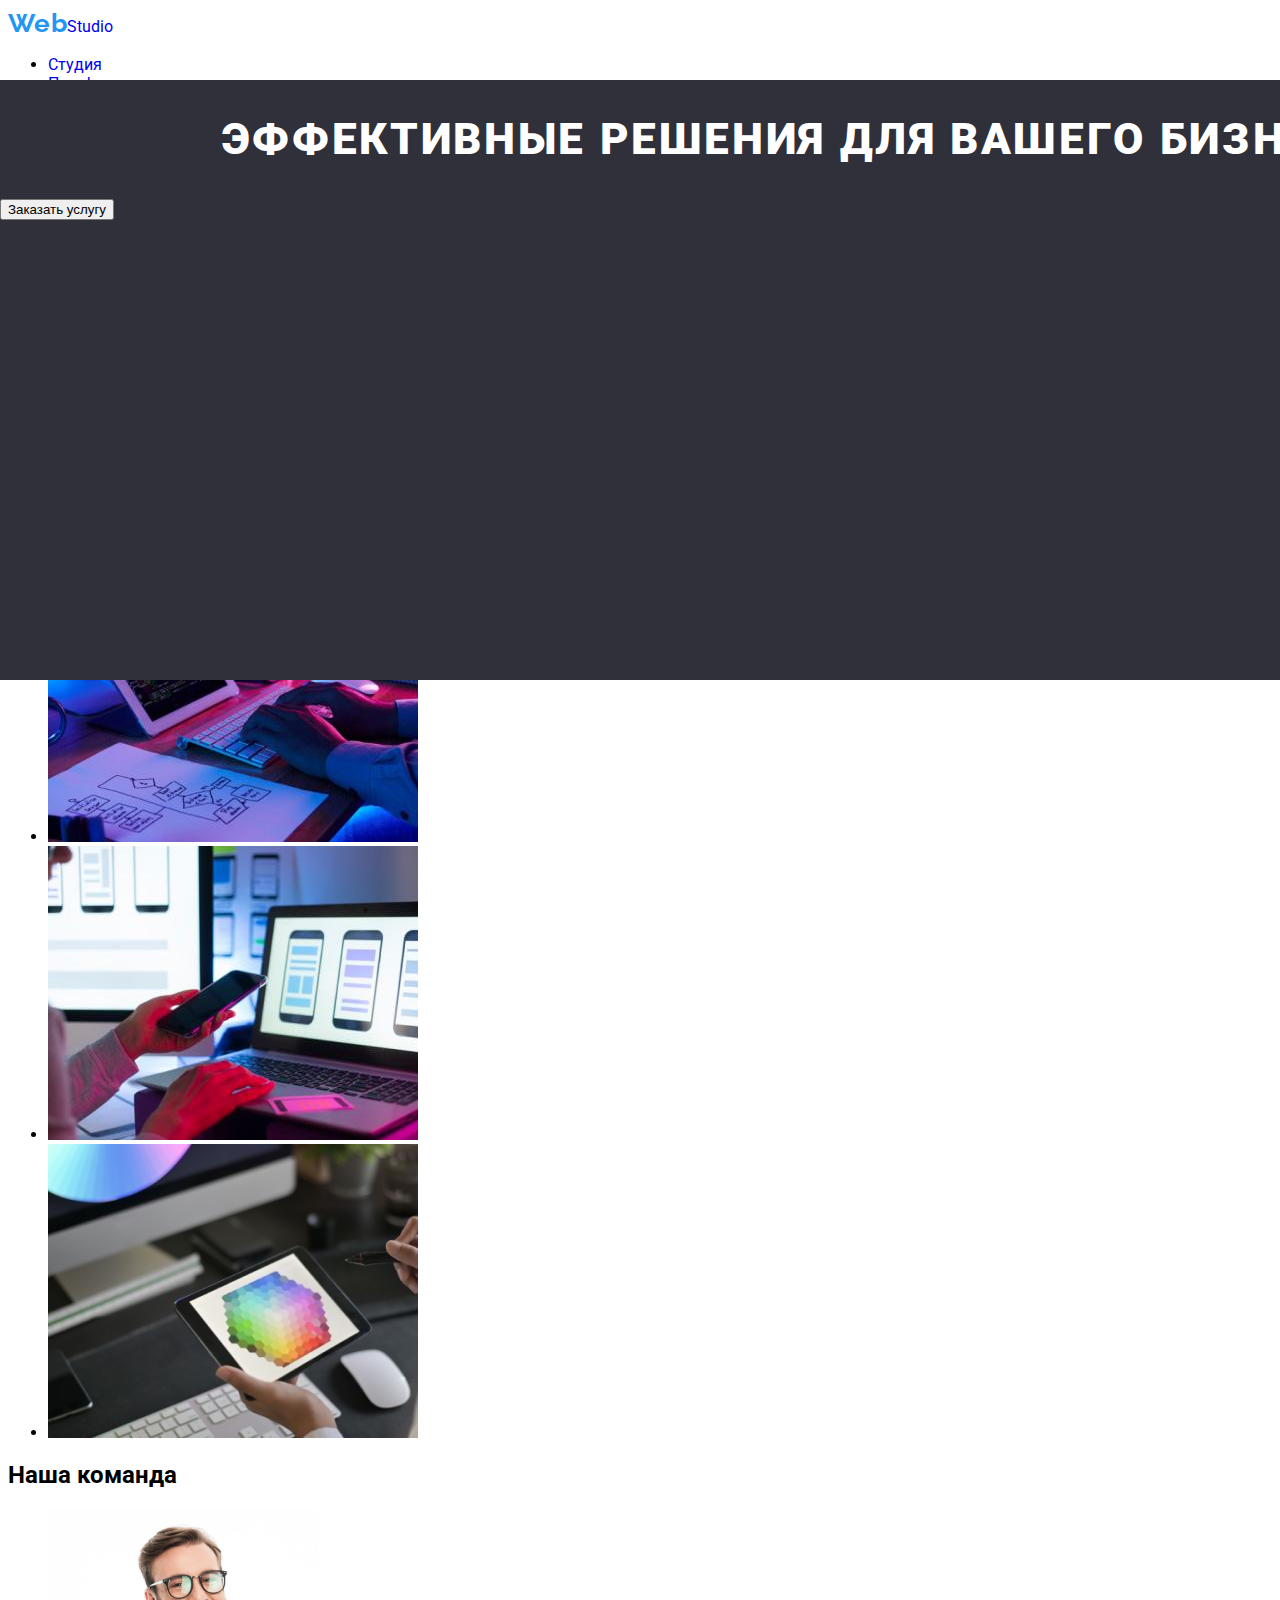
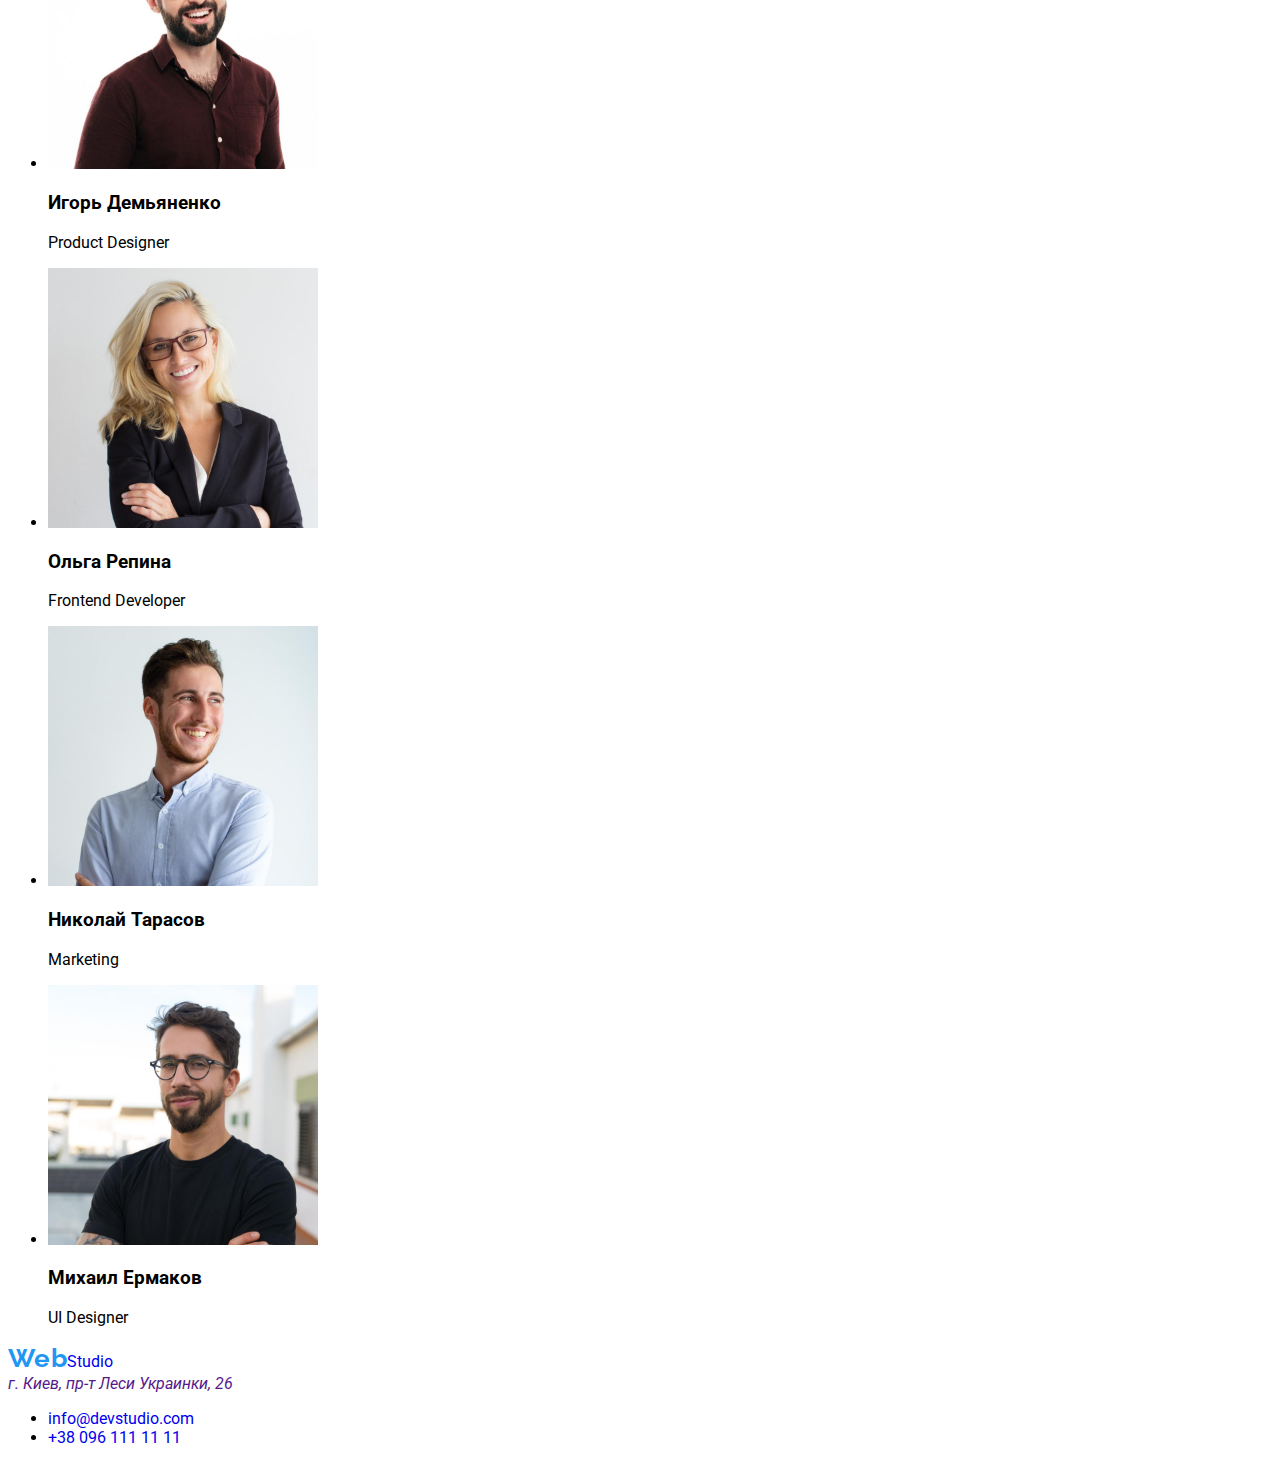
==== index.html @ 55cd9bb0 "Подключила шрифты" ====
<!DOCTYPE html>
<html lang="ru">

<head>
    <meta charset="UTF-8">
    <meta http-equiv="X-UA-Compatible" content="IE=edge">
    <meta name="viewport" content="width=device-width, initial-scale=1.0">
    <link rel="preconnect" href="https://fonts.googleapis.com">
    <link rel="preconnect" href="https://fonts.gstatic.com" crossorigin>
    <link href="https://fonts.googleapis.com/css2?family=Roboto:wght@500;700;900&display=swap" rel="stylesheet">
    <link href="https://fonts.googleapis.com/css2?family=Raleway:wght@700&display=swap" rel="stylesheet">
    <link rel="stylesheet" href="/css/styles.css">
    <title>WebStudio</title>
</head>

<body>
    <header>
        <a href="index.html"><span class="web">Web</span>Studio</a>
        <nav>
            <ul>
                <li>
                    <a href="index.html">Студия</a>
                </li>
                <li>
                    <a href="portfolio.html">Портфолио</a>
                </li>
                <li>
                    <a href="">Контакты</a>
                </li>
            </ul>
        </nav>
        <ul>
            <li>
                <a href="mailto:info@devstudio.com">info@devstudio.com</a>
            </li>
            <li>
                <a href="tel:+380961111111">+38 096 111 11 11</a>
            </li>
        </ul>
    </header>
    <main>
        <section class="section">
            <h1 class="title">Эффективные решения для вашего бизнеса</h1>
            <button type="button">Заказать услугу</button>
        </section>
        <section>
            <h2 hidden>Почему стоит выбрать нас</h2>
            <ul>
                <li>
                    <h3>Внимание к деталям</h3>
                    <p>Идейные соображения, а также начало повседневной работы по формированию позиции.</p>
                </li>

                <li>
                    <h3>Пунктуальность</h3>
                    <p>Задача организации, в особенности же рамки и место обучения кадров влечет за собой.</p>
                </li>

                <li>
                    <h3>Планирование</h3>
                    <p>Равным образом консультация с широким активом в значительной степени обуславливает.</p>
                </li>

                <li>
                    <h3>Современные технологии</h3>
                    <p>Значимость этих проблем настолько очевидна, что реализация плановых заданий.</p>
                </li>
            </ul>
        </section>
        <section>
            <h2>Чем мы занимаемся</h2>
            <ul>
                <li>
                    <img src="images/box-1.jpg" alt="Человек печатает на клавиатуре" width="370" height="294">
                </li>
                <li>
                    <img src="images/box-2.jpg" alt="Человек держит телефон в руке" width="370" height="294">
                </li>
                <li>
                    <img src="images/box-3.jpg" alt="Человек держит планшет в руке" width="370" height="294">
                </li>
            </ul>
        </section>
        <section>
            <h2>Наша команда</h2>
            <ul>
                <li>
                    <img src="images/img-1.jpg" alt="Фото Игоря Демьяненко" width="270" height="260">
                    <h3>Игорь Демьяненко</h3>
                    <p lang="en">Product Designer</p>
                </li>
                <li>
                    <img src="images/img-2.jpg" alt="Фото Ольги Репиной" width="270" height="260">
                    <h3>Ольга Репина</h3>
                    <p lang="en">Frontend Developer</p>
                </li>
                <li>
                    <img src="images/img-3.jpg" alt="Фото Николая Тарасова" width="270" height="260">
                    <h3>Николай Тарасов</h3>
                    <p lang="en">Marketing</p>
                </li>
                <li>
                    <img src="images/img-4.jpg" alt="Фото Михаила Ермакова" width="270" height="260">
                    <h3>Михаил Ермаков</h3>
                    <p lang="en">UI Designer</p>
                </li>
            </ul>
        </section>
    </main>
    <footer>
        <a href="index.html"><span class="web">Web</span>Studio</a>
        <address>
            <a href="">г. Киев, пр-т Леси Украинки, 26</a>
        </address>
        <ul>
            <li>
                <a href="mailto:info@devstudio.com">info@devstudio.com</a>
            </li>
            <li>
                <a href="tel:+380961111111">+38 096 111 11 11</a>
            </li>
        </ul>
    </footer>
</body>
</html>
---- css/styles.css ----
body {
  font-family: "Roboto", sans-serif;
}

a {
  text-decoration: none;
}

.web {
  width: 145px;
  height: 31px;
  left: 215px;
  top: 24px;
  font-family: Raleway;
  font-style: normal;
  font-weight: bold;
  font-size: 26px;
  line-height: 31px;
  letter-spacing: 0.03em;
  color: #2196f3;
}

.menu {
  font-family: Roboto;
  font-style: normal;
  font-weight: 500;
  font-size: 14px;
  line-height: 16px;
  letter-spacing: 0.02em;
  color: #212121;
}

.section {
  position: absolute;
  width: 1600px;
  height: 600px;
  left: 0px;
  top: 80px;
  background-color: #2f303a;
}

.title {
  font-family: Roboto;
  font-style: normal;
  font-weight: 900;
  font-size: 44px;
  line-height: 60px;
  text-align: center;
  letter-spacing: 0.06em;
  text-transform: uppercase;
  color: #ffffff;
}
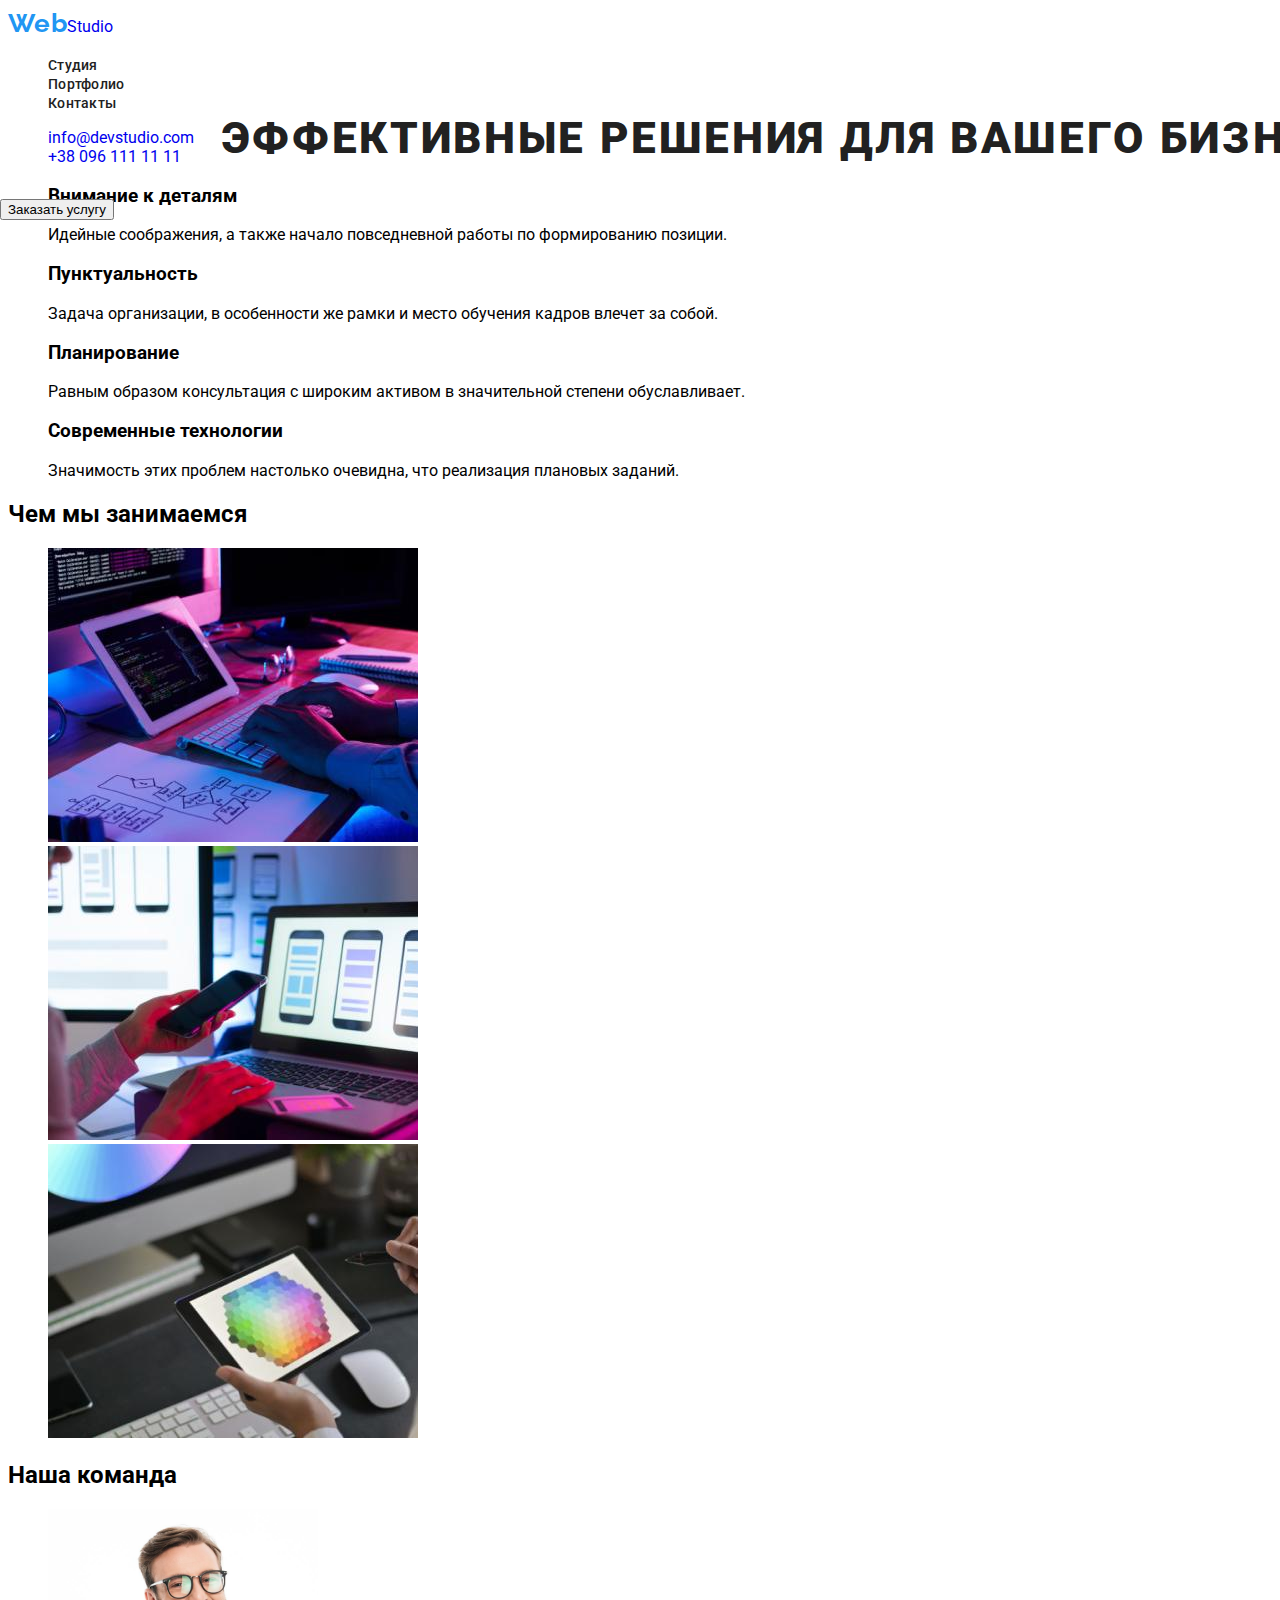
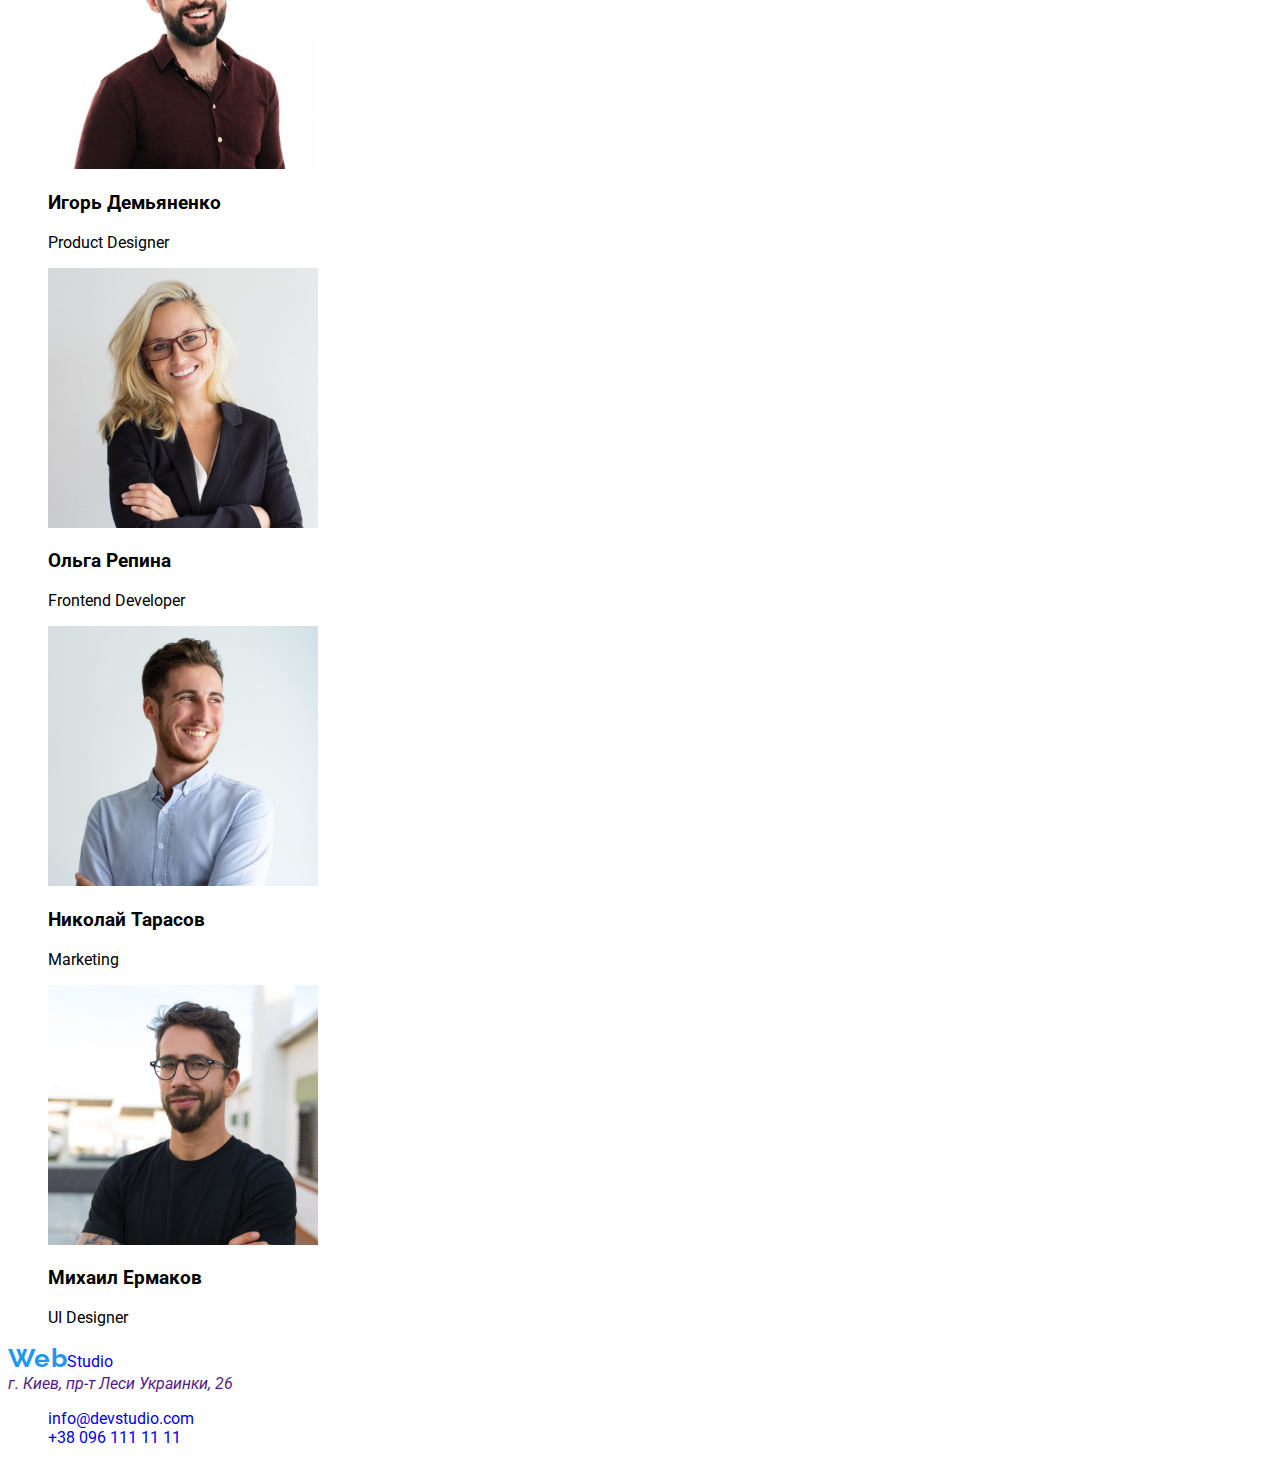
==== commit be531337: "Добавила переменные для css" ====
--- a/index.html
+++ b/index.html
@@ -15,26 +15,26 @@
 
 <body>
     <header>
-        <a href="index.html"><span class="web">Web</span>Studio</a>
+        <a href="index.html" class="link"><span class="web">Web</span>Studio</a>
         <nav>
-            <ul>
+            <ul class="list">
                 <li>
-                    <a href="index.html">Студия</a>
+                    <a href="index.html" class="link menu-link">Студия</a>
                 </li>
                 <li>
-                    <a href="portfolio.html">Портфолио</a>
+                    <a href="portfolio.html" class="link menu-link">Портфолио</a>
                 </li>
                 <li>
-                    <a href="">Контакты</a>
+                    <a href="" class="link menu-link">Контакты</a>
                 </li>
             </ul>
         </nav>
-        <ul>
+        <ul class="list">
             <li>
-                <a href="mailto:info@devstudio.com">info@devstudio.com</a>
+                <a href="mailto:info@devstudio.com" class="link">info@devstudio.com</a>
             </li>
             <li>
-                <a href="tel:+380961111111">+38 096 111 11 11</a>
+                <a href="tel:+380961111111" class="link">+38 096 111 11 11</a>
             </li>
         </ul>
     </header>
@@ -45,7 +45,7 @@
         </section>
         <section>
             <h2 hidden>Почему стоит выбрать нас</h2>
-            <ul>
+            <ul class="list">
                 <li>
                     <h3>Внимание к деталям</h3>
                     <p>Идейные соображения, а также начало повседневной работы по формированию позиции.</p>
@@ -69,7 +69,7 @@
         </section>
         <section>
             <h2>Чем мы занимаемся</h2>
-            <ul>
+            <ul class="list">
                 <li>
                     <img src="images/box-1.jpg" alt="Человек печатает на клавиатуре" width="370" height="294">
                 </li>
@@ -83,7 +83,7 @@
         </section>
         <section>
             <h2>Наша команда</h2>
-            <ul>
+            <ul class="list">
                 <li>
                     <img src="images/img-1.jpg" alt="Фото Игоря Демьяненко" width="270" height="260">
                     <h3>Игорь Демьяненко</h3>
@@ -108,16 +108,16 @@
         </section>
     </main>
     <footer>
-        <a href="index.html"><span class="web">Web</span>Studio</a>
+        <a href="index.html" class="link"><span class="web">Web</span>Studio</a>
         <address>
-            <a href="">г. Киев, пр-т Леси Украинки, 26</a>
+            <a href="" class="link">г. Киев, пр-т Леси Украинки, 26</a>
         </address>
-        <ul>
+        <ul class="list">
             <li>
-                <a href="mailto:info@devstudio.com">info@devstudio.com</a>
+                <a href="mailto:info@devstudio.com" class="link">info@devstudio.com</a>
             </li>
             <li>
-                <a href="tel:+380961111111">+38 096 111 11 11</a>
+                <a href="tel:+380961111111" class="link">+38 096 111 11 11</a>
             </li>
         </ul>
     </footer>
--- a/css/styles.css
+++ b/css/styles.css
@@ -1,11 +1,22 @@
+:root {
+  --header-color: #212121;
+  --primary-title-color: #ffffff;
+  --secondary-title-color: #212121;
+  --primary-text-color: #757575;
+  --accent-color: #2196f3;
+}
+
 body {
   font-family: "Roboto", sans-serif;
 }
 
-a {
+.list {
+  list-style: none;
+}
+
+.link {
   text-decoration: none;
 }
-
 .web {
   width: 145px;
   height: 31px;
@@ -15,19 +26,17 @@
   font-style: normal;
   font-weight: bold;
   font-size: 26px;
-  line-height: 31px;
+  line-height: 1.19;
   letter-spacing: 0.03em;
-  color: #2196f3;
+  color: var(--accent-color);
 }
 
-.menu {
-  font-family: Roboto;
-  font-style: normal;
+.menu-link {
   font-weight: 500;
   font-size: 14px;
-  line-height: 16px;
+  line-height: 1.14;
   letter-spacing: 0.02em;
-  color: #212121;
+  color: var(--header-color);
 }
 
 .section {
@@ -36,17 +45,14 @@
   height: 600px;
   left: 0px;
   top: 80px;
-  background-color: #2f303a;
 }
 
 .title {
-  font-family: Roboto;
-  font-style: normal;
   font-weight: 900;
   font-size: 44px;
-  line-height: 60px;
+  line-height: 1.36;
   text-align: center;
   letter-spacing: 0.06em;
   text-transform: uppercase;
-  color: #ffffff;
+  color: var(--header-color);
 }
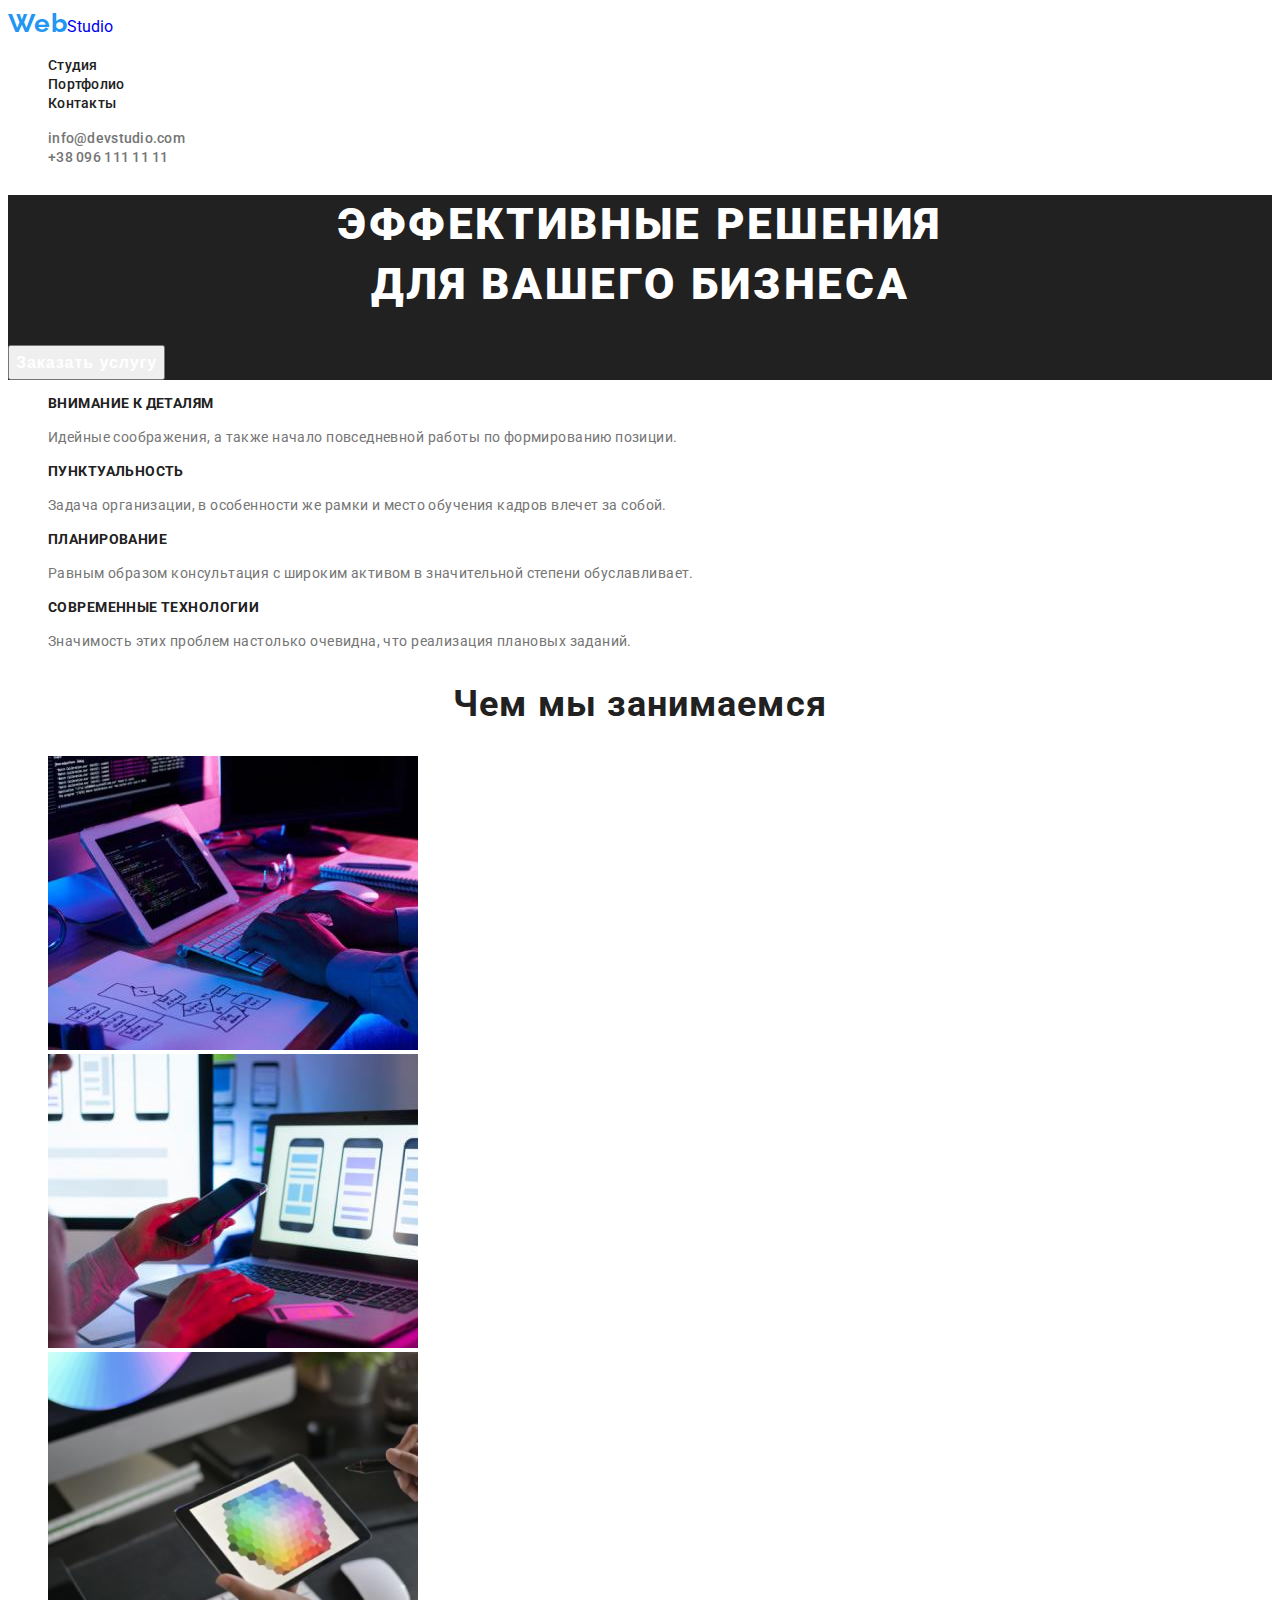
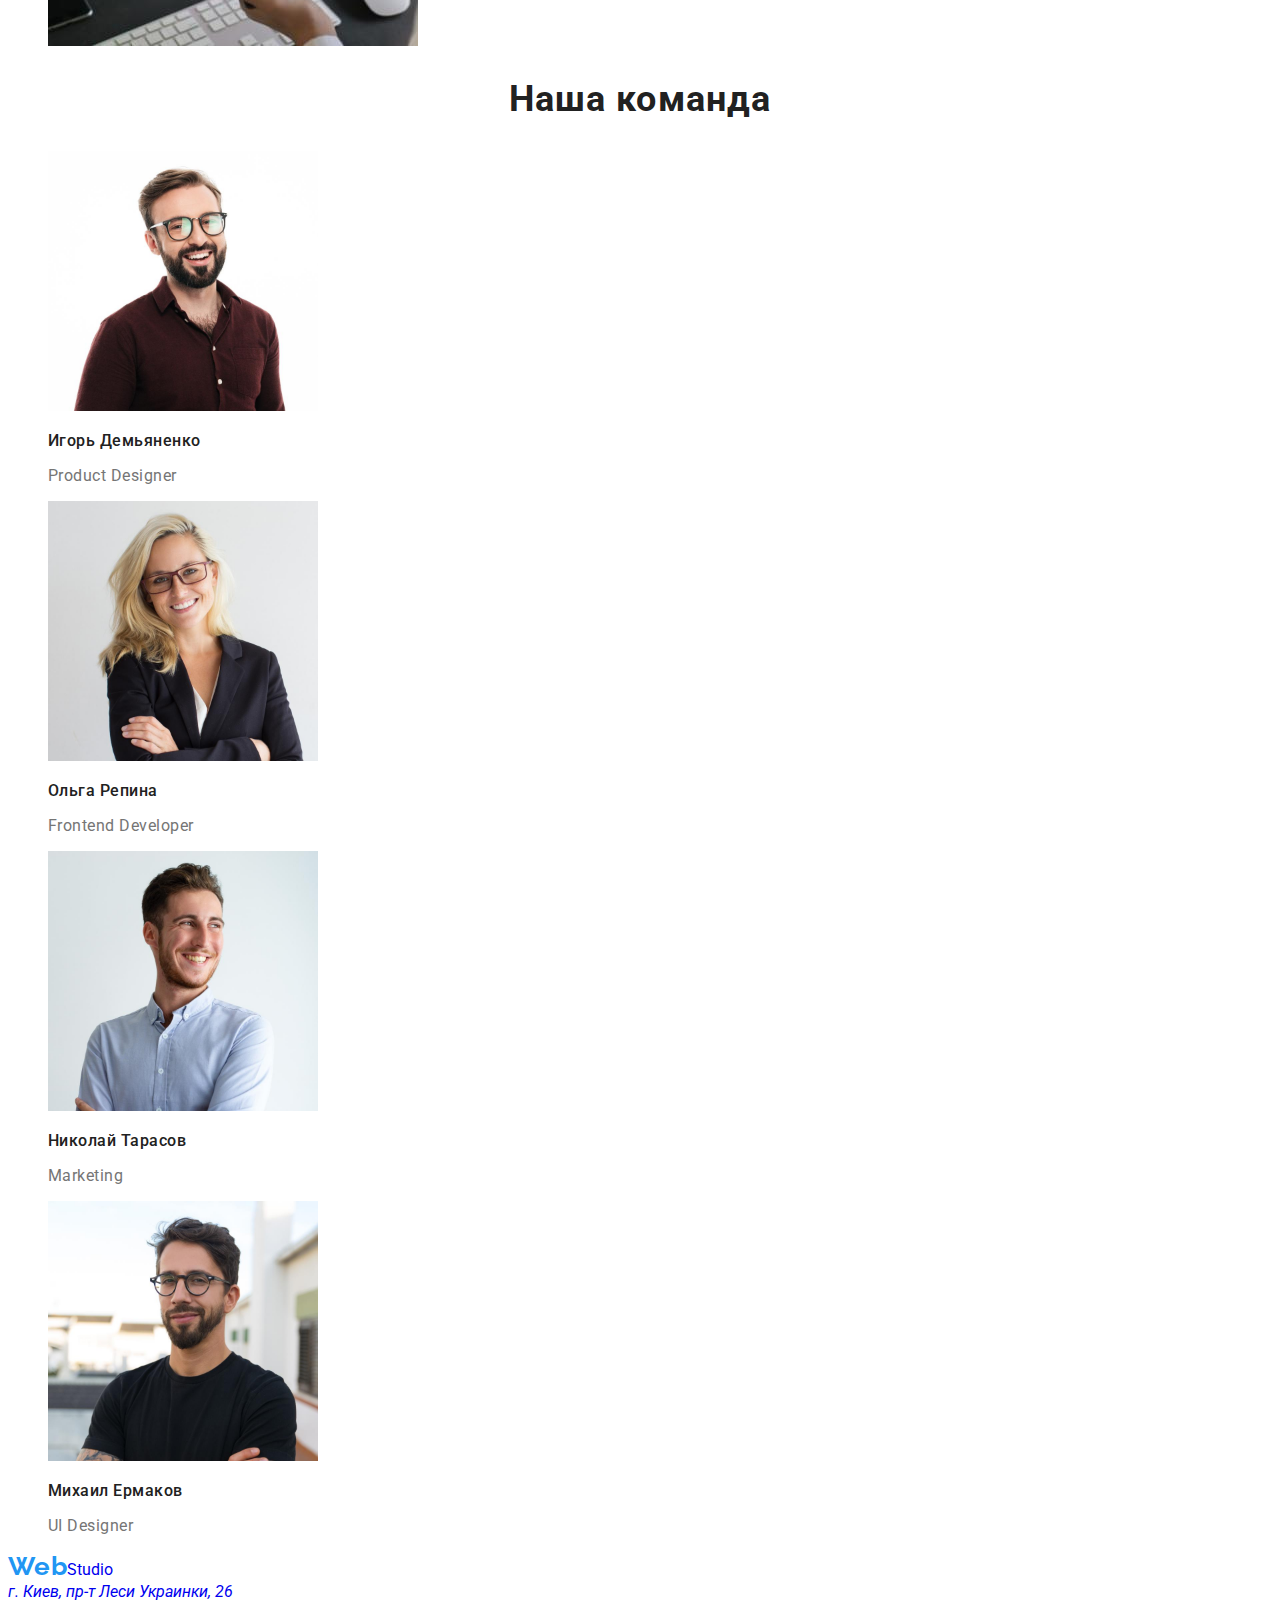
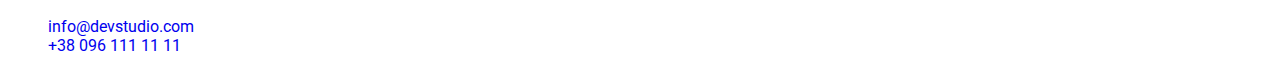
==== commit 8e38e82e: "Закончила стили" ====
--- a/index.html
+++ b/index.html
@@ -14,9 +14,9 @@
 </head>
 
 <body>
-    <header>
+    <header class="header">
         <a href="index.html" class="link"><span class="web">Web</span>Studio</a>
-        <nav>
+        <nav class="header-nav">
             <ul class="list">
                 <li>
                     <a href="index.html" class="link menu-link">Студия</a>
@@ -31,44 +31,44 @@
         </nav>
         <ul class="list">
             <li>
-                <a href="mailto:info@devstudio.com" class="link">info@devstudio.com</a>
+                <a href="mailto:info@devstudio.com" class="link header-mail">info@devstudio.com</a>
             </li>
             <li>
-                <a href="tel:+380961111111" class="link">+38 096 111 11 11</a>
+                <a href="tel:+380961111111" class="link header-tel">+38 096 111 11 11</a>
             </li>
         </ul>
     </header>
     <main>
         <section class="section">
-            <h1 class="title">Эффективные решения для вашего бизнеса</h1>
-            <button type="button">Заказать услугу</button>
+            <h1 class="hero-title">Эффективные решения<br>для вашего бизнеса</h1>
+            <button type="button" class="btn">Заказать услугу</button>
         </section>
         <section>
             <h2 hidden>Почему стоит выбрать нас</h2>
-            <ul class="list">
-                <li>
-                    <h3>Внимание к деталям</h3>
-                    <p>Идейные соображения, а также начало повседневной работы по формированию позиции.</p>
+            <ul class="list reasons-list">
+                <li class="reasons-item">
+                    <h3 class="reasons-item-title">Внимание к деталям</h3>
+                    <p class="reasons-item-text">Идейные соображения, а также начало повседневной работы по формированию позиции.</p>
                 </li>
 
-                <li>
-                    <h3>Пунктуальность</h3>
-                    <p>Задача организации, в особенности же рамки и место обучения кадров влечет за собой.</p>
+                <li class="reasons-item">
+                    <h3 class="reasons-item-title">Пунктуальность</h3>
+                    <p class="reasons-item-text">Задача организации, в особенности же рамки и место обучения кадров влечет за собой.</p>
                 </li>
 
-                <li>
-                    <h3>Планирование</h3>
-                    <p>Равным образом консультация с широким активом в значительной степени обуславливает.</p>
-                </li>
+                <li class="reasons-item">
+                    <h3 class="reasons-item-title">Планирование</h3>
+                    <p class="reasons-item-text">Равным образом консультация с широким активом в значительной степени обуславливает.</p>
+                </li class="reasons-item">
 
-                <li>
-                    <h3>Современные технологии</h3>
-                    <p>Значимость этих проблем настолько очевидна, что реализация плановых заданий.</p>
+                <li class="reasons-item">
+                    <h3 class="reasons-item-title">Современные технологии</h3>
+                    <p class="reasons-item-text">Значимость этих проблем настолько очевидна, что реализация плановых заданий.</p>
                 </li>
             </ul>
         </section>
         <section>
-            <h2>Чем мы занимаемся</h2>
+            <h2 class="about-title">Чем мы занимаемся</h2>
             <ul class="list">
                 <li>
                     <img src="images/box-1.jpg" alt="Человек печатает на клавиатуре" width="370" height="294">
@@ -81,43 +81,43 @@
                 </li>
             </ul>
         </section>
-        <section>
-            <h2>Наша команда</h2>
-            <ul class="list">
-                <li>
+        <section class="workers">
+            <h2 class="workers-title">Наша команда</h2>
+            <ul class="list workers-list">
+                <li class="workers-item">
                     <img src="images/img-1.jpg" alt="Фото Игоря Демьяненко" width="270" height="260">
-                    <h3>Игорь Демьяненко</h3>
-                    <p lang="en">Product Designer</p>
+                    <h3 class="workers-item-title">Игорь Демьяненко</h3>
+                    <p lang="en" class="workers-item-text">Product Designer</p>
                 </li>
-                <li>
+                <li class="workers-item">
                     <img src="images/img-2.jpg" alt="Фото Ольги Репиной" width="270" height="260">
-                    <h3>Ольга Репина</h3>
-                    <p lang="en">Frontend Developer</p>
-                </li>
+                    <h3 class="workers-item-title">Ольга Репина</h3>
+                    <p lang="en" class="workers-item-text">Frontend Developer</p>
+                </li class="workers-item">
                 <li>
                     <img src="images/img-3.jpg" alt="Фото Николая Тарасова" width="270" height="260">
-                    <h3>Николай Тарасов</h3>
-                    <p lang="en">Marketing</p>
+                    <h3 class="workers-item-title">Николай Тарасов</h3>
+                    <p lang="en" class="workers-item-text">Marketing</p>
                 </li>
-                <li>
+                <li class="workers-item">
                     <img src="images/img-4.jpg" alt="Фото Михаила Ермакова" width="270" height="260">
-                    <h3>Михаил Ермаков</h3>
-                    <p lang="en">UI Designer</p>
+                    <h3 class="workers-item-title">Михаил Ермаков</h3>
+                    <p lang="en" class="workers-item-text">UI Designer</p>
                 </li>
             </ul>
         </section>
     </main>
     <footer>
         <a href="index.html" class="link"><span class="web">Web</span>Studio</a>
-        <address>
-            <a href="" class="link">г. Киев, пр-т Леси Украинки, 26</a>
+        <address class="contacts-adress">
+            <a href="https://goo.gl/maps/1FZgf9AXrZL42kgU6" target="_blank" rel="noopener noreferrer" class="link">г. Киев, пр-т Леси Украинки, 26</a>
         </address>
-        <ul class="list">
-            <li>
-                <a href="mailto:info@devstudio.com" class="link">info@devstudio.com</a>
+        <ul class="list contacts-list">
+            <li class="contacts-list-item">
+                <a href="mailto:info@devstudio.com" class="link contacts-link">info@devstudio.com</a>
             </li>
-            <li>
-                <a href="tel:+380961111111" class="link">+38 096 111 11 11</a>
+            <li class="contacts-list-item">
+                <a href="tel:+380961111111" class="link contacts-link">+38 096 111 11 11</a>
             </li>
         </ul>
     </footer>
--- a/css/styles.css
+++ b/css/styles.css
@@ -31,6 +31,7 @@
   color: var(--accent-color);
 }
 
+/* ----------------------------------------header--------------------------------------- */
 .menu-link {
   font-weight: 500;
   font-size: 14px;
@@ -39,20 +40,115 @@
   color: var(--header-color);
 }
 
-.section {
-  position: absolute;
-  width: 1600px;
-  height: 600px;
-  left: 0px;
-  top: 80px;
+.menu-link:hover,
+.menu-link:focus {
+  color: var(--accent-color);
 }
 
-.title {
+.header-tel {
+  font-weight: 500;
+  font-size: 14px;
+  line-height: 1.14;
+  letter-spacing: 0.02em;
+  color: var(--primary-text-color);
+}
+
+.header-tel:hover,
+.header-tel:focus {
+  color: var(--accent-color);
+}
+
+.header-mail {
+  font-weight: 500;
+  font-size: 14px;
+  line-height: 1.14;
+  letter-spacing: 0.02em;
+  color: var(--primary-text-color);
+}
+
+.header-mail:hover,
+.header-mail:focus {
+  color: var(--accent-color);
+}
+
+.section {
+  background-color: #212121;
+}
+.hero-title {
   font-weight: 900;
   font-size: 44px;
   line-height: 1.36;
   text-align: center;
   letter-spacing: 0.06em;
   text-transform: uppercase;
-  color: var(--header-color);
+  color: var(--primary-title-color);
 }
+
+.btn {
+  font-weight: 700;
+  font-size: 16px;
+  line-height: 1.87;
+  display: flex;
+  align-items: center;
+  text-align: center;
+  letter-spacing: 0.06em;
+  color: #ffffff;
+}
+
+.btn:hover,
+.btn:focus {
+  color: #ffffff;
+}
+
+.reasons-item-title {
+  font-weight: 700;
+  font-size: 14px;
+  line-height: 1.14;
+  letter-spacing: 0.03em;
+  text-transform: uppercase;
+  color: var(--secondary-title-color);
+}
+
+.reasons-item-text {
+  font-size: 14px;
+  line-height: 1.71;
+  letter-spacing: 0.03em;
+  color: var(--primary-text-color);
+}
+
+.about-title {
+  font-weight: 700;
+  font-size: 36px;
+  line-height: 1.16;
+  text-align: center;
+  letter-spacing: 0.03em;
+  color: var(--secondary-title-color);
+}
+
+.workers-title {
+  font-weight: 700;
+  font-size: 36px;
+  line-height: 1.16;
+  text-align: center;
+  letter-spacing: 0.03em;
+  color: var(--secondary-title-color);
+}
+
+.workers-item-title {
+  font-weight: 500;
+  font-size: 16px;
+  line-height: 1.19;
+  letter-spacing: 0.03em;
+  color: var(--secondary-title-color);
+}
+
+.workers-item-text {
+  font-weight: normal;
+  font-size: 16px;
+  line-height: 1.19;
+  letter-spacing: 0.03em;
+  color: var(--primary-text-color);
+}
+
+.contacts-link {
+}
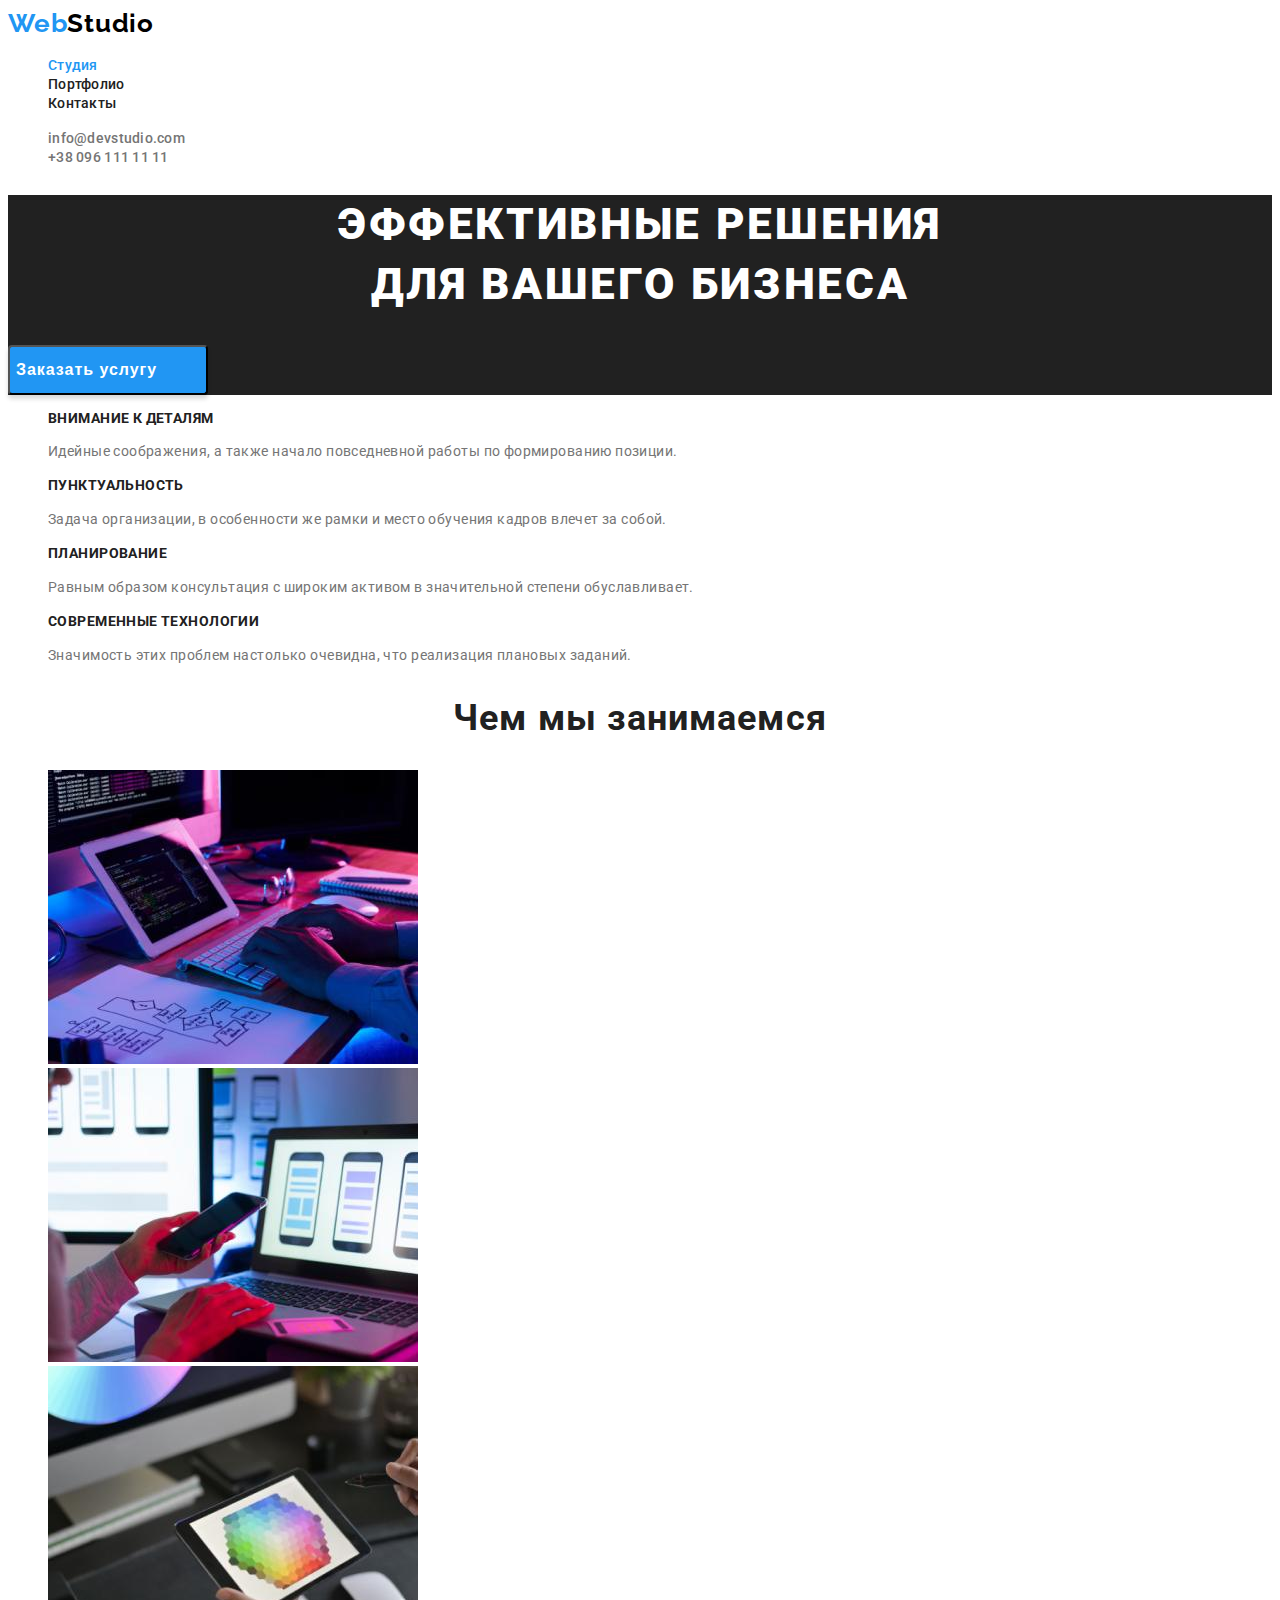
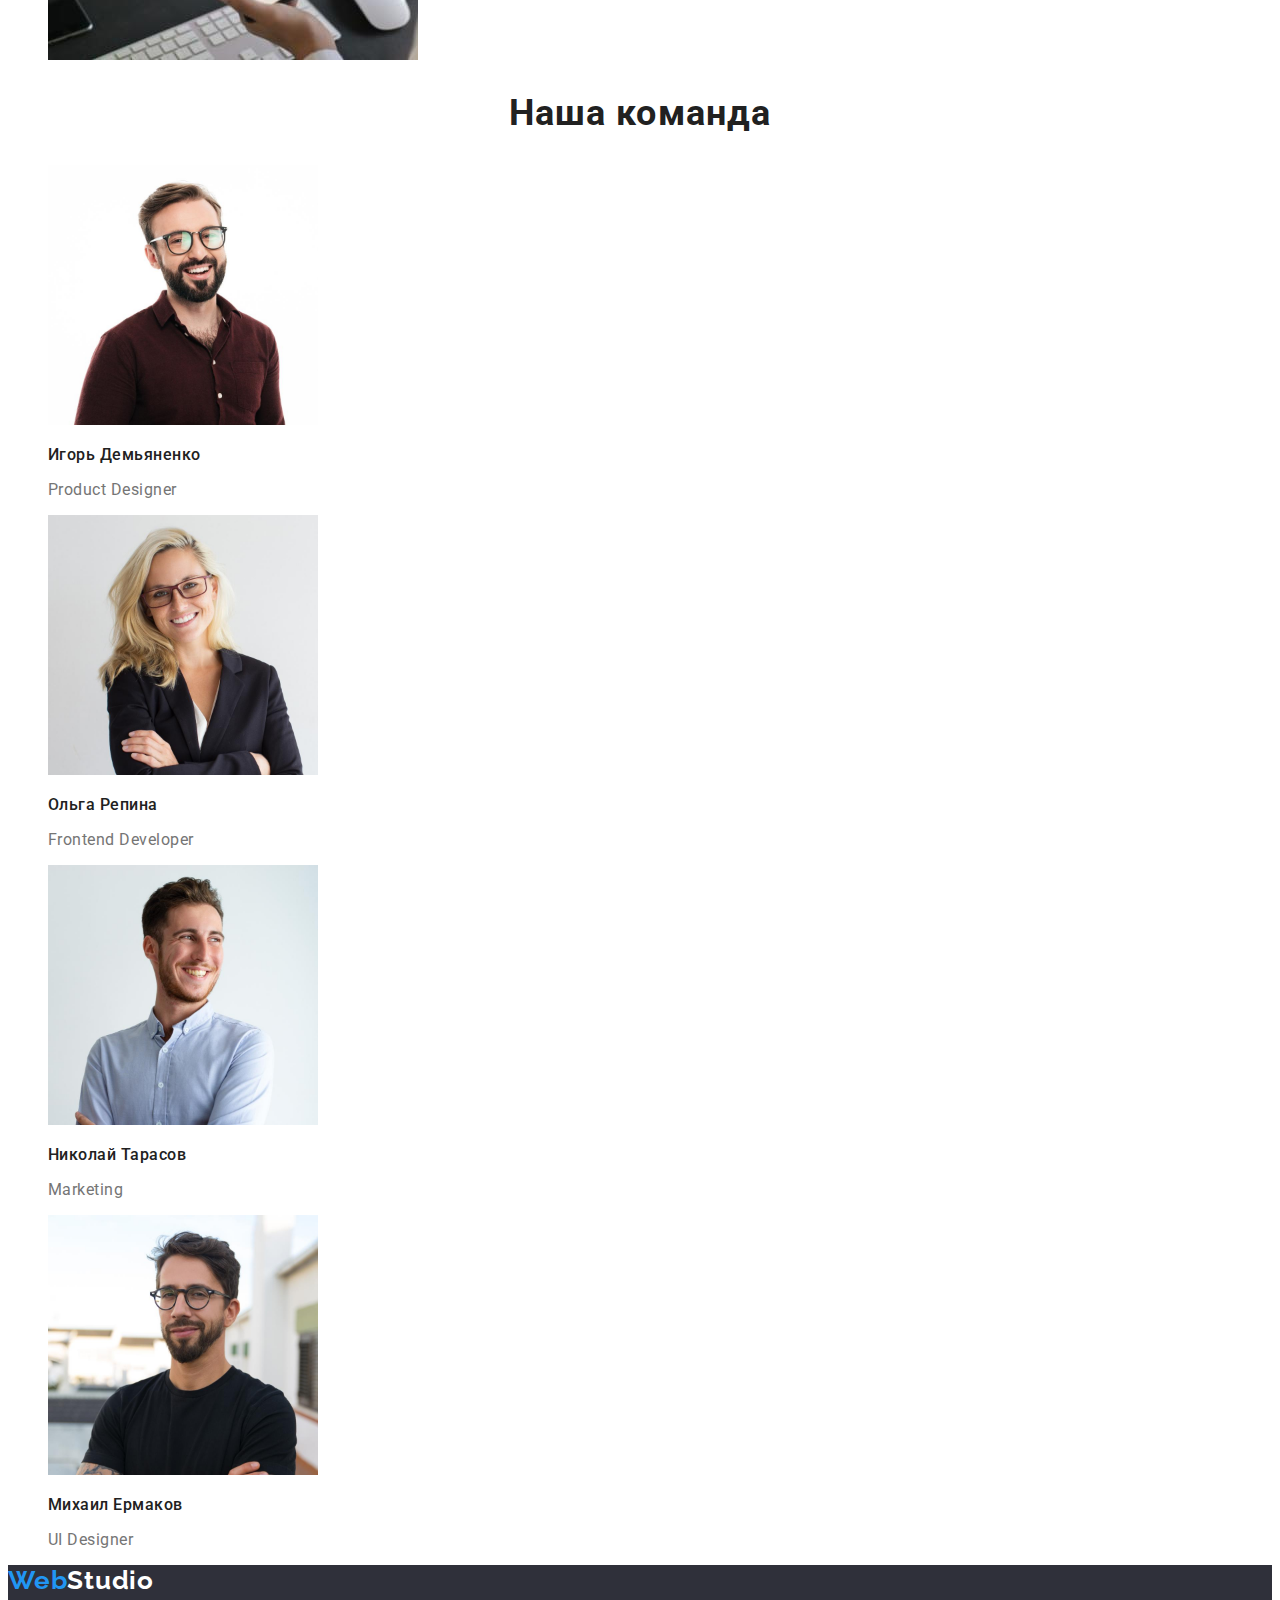
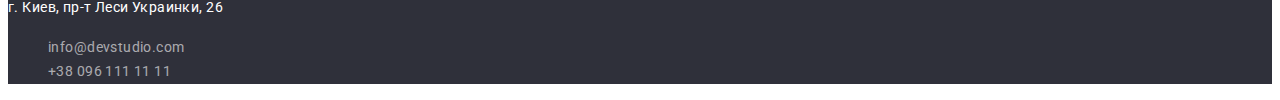
==== commit e366bdab: "Закончила css для всех текстовых элементов" ====
--- a/index.html
+++ b/index.html
@@ -7,19 +7,19 @@
     <meta name="viewport" content="width=device-width, initial-scale=1.0">
     <link rel="preconnect" href="https://fonts.googleapis.com">
     <link rel="preconnect" href="https://fonts.gstatic.com" crossorigin>
-    <link href="https://fonts.googleapis.com/css2?family=Roboto:wght@500;700;900&display=swap" rel="stylesheet">
-    <link href="https://fonts.googleapis.com/css2?family=Raleway:wght@700&display=swap" rel="stylesheet">
+    <link href="https://fonts.googleapis.com/css2?family=Raleway:wght@700&family=Roboto:wght@500;700;900&display=swap"
+        rel="stylesheet">
     <link rel="stylesheet" href="/css/styles.css">
     <title>WebStudio</title>
 </head>
 
 <body>
     <header class="header">
-        <a href="index.html" class="link"><span class="web">Web</span>Studio</a>
+        <a href="index.html" class="link logo-dark"><span class="web">Web</span>Studio</a>
         <nav class="header-nav">
             <ul class="list">
                 <li>
-                    <a href="index.html" class="link menu-link">Студия</a>
+                    <a href="index.html" class="link menu-link current">Студия</a>
                 </li>
                 <li>
                     <a href="portfolio.html" class="link menu-link">Портфолио</a>
@@ -44,7 +44,7 @@
             <button type="button" class="btn">Заказать услугу</button>
         </section>
         <section>
-            <h2 hidden>Почему стоит выбрать нас</h2>
+            <h2 class="visually-hidden">Почему стоит выбрать нас</h2>
             <ul class="list reasons-list">
                 <li class="reasons-item">
                     <h3 class="reasons-item-title">Внимание к деталям</h3>
@@ -59,7 +59,7 @@
                 <li class="reasons-item">
                     <h3 class="reasons-item-title">Планирование</h3>
                     <p class="reasons-item-text">Равным образом консультация с широким активом в значительной степени обуславливает.</p>
-                </li class="reasons-item">
+                </li>
 
                 <li class="reasons-item">
                     <h3 class="reasons-item-title">Современные технологии</h3>
@@ -93,8 +93,8 @@
                     <img src="images/img-2.jpg" alt="Фото Ольги Репиной" width="270" height="260">
                     <h3 class="workers-item-title">Ольга Репина</h3>
                     <p lang="en" class="workers-item-text">Frontend Developer</p>
-                </li class="workers-item">
-                <li>
+                </li>
+                <li class="workers-item">
                     <img src="images/img-3.jpg" alt="Фото Николая Тарасова" width="270" height="260">
                     <h3 class="workers-item-title">Николай Тарасов</h3>
                     <p lang="en" class="workers-item-text">Marketing</p>
@@ -107,17 +107,17 @@
             </ul>
         </section>
     </main>
-    <footer>
-        <a href="index.html" class="link"><span class="web">Web</span>Studio</a>
+    <footer class="footer">
+        <a href="index.html" class="link logo-light"><span class="web">Web</span>Studio</a>
         <address class="contacts-adress">
-            <a href="https://goo.gl/maps/1FZgf9AXrZL42kgU6" target="_blank" rel="noopener noreferrer" class="link">г. Киев, пр-т Леси Украинки, 26</a>
+            <a href="https://goo.gl/maps/1FZgf9AXrZL42kgU6" target="_blank" rel="noopener noreferrer" class="link address">г. Киев, пр-т Леси Украинки, 26</a>
         </address>
         <ul class="list contacts-list">
             <li class="contacts-list-item">
-                <a href="mailto:info@devstudio.com" class="link contacts-link">info@devstudio.com</a>
+                <a href="mailto:info@devstudio.com" class="link footer-mail">info@devstudio.com</a>
             </li>
             <li class="contacts-list-item">
-                <a href="tel:+380961111111" class="link contacts-link">+38 096 111 11 11</a>
+                <a href="tel:+380961111111" class="link footer-tel">+38 096 111 11 11</a>
             </li>
         </ul>
     </footer>
--- a/css/styles.css
+++ b/css/styles.css
@@ -17,20 +17,45 @@
 .link {
   text-decoration: none;
 }
+
 .web {
   width: 145px;
   height: 31px;
   left: 215px;
   top: 24px;
   font-family: Raleway;
-  font-style: normal;
-  font-weight: bold;
+  font-weight: 700;
   font-size: 26px;
   line-height: 1.19;
   letter-spacing: 0.03em;
   color: var(--accent-color);
 }
 
+.logo-dark {
+  width: 145px;
+  height: 31px;
+  left: 215px;
+  top: 24px;
+  font-family: Raleway;
+  font-weight: 700;
+  font-size: 26px;
+  line-height: 1.19;
+  letter-spacing: 0.03em;
+  color: #000000;
+}
+
+.logo-light {
+  width: 145px;
+  height: 31px;
+  left: 215px;
+  top: 2157px;
+  font-family: Raleway;
+  font-weight: 700;
+  font-size: 26px;
+  line-height: 1.19;
+  letter-spacing: 0.03em;
+  color: #ffffff;
+}
 /* ----------------------------------------header--------------------------------------- */
 .menu-link {
   font-weight: 500;
@@ -71,6 +96,11 @@
   color: var(--accent-color);
 }
 
+.current {
+  color: var(--accent-color);
+}
+
+/* -------------------------------------------main---------------------------- */
 .section {
   background-color: #212121;
 }
@@ -93,11 +123,34 @@
   text-align: center;
   letter-spacing: 0.06em;
   color: #ffffff;
+  width: 200px;
+  height: 50px;
+  left: 682px;
+  top: 454px;
+  background: #2196f3;
+  box-shadow: 0px 4px 4px rgba(0, 0, 0, 0.15);
+  border-radius: 4px;
 }
 
 .btn:hover,
 .btn:focus {
   color: #ffffff;
+  background: #188ce8;
+  box-shadow: 0px 4px 4px rgba(0, 0, 0, 0.15);
+  border-radius: 4px;
+}
+
+.visually-hidden {
+  position: absolute;
+  white-space: nowrap;
+  width: 1px;
+  height: 1px;
+  overflow: hidden;
+  border: 0;
+  padding: 0;
+  clip: rect(0 0 0 0);
+  clip-path: inset(50%);
+  margin: -1px;
 }
 
 .reasons-item-title {
@@ -150,5 +203,48 @@
   color: var(--primary-text-color);
 }
 
-.contacts-link {
-}
+/* -----------------------------footer------------------------ */
+
+.footer {
+  background-color: #2f303a;
+}
+
+.footer-mail {
+  font-weight: 400;
+  font-size: 14px;
+  line-height: 1.71;
+  letter-spacing: 0.03em;
+  color: rgba(255, 255, 255, 0.6);
+}
+
+.footer-mail:hover,
+.footer-mail:focus {
+  color: var(--accent-color);
+}
+
+.footer-tel {
+  font-weight: 400;
+  font-size: 14px;
+  line-height: 1.71;
+  letter-spacing: 0.03em;
+  color: rgba(255, 255, 255, 0.6);
+}
+
+.footer-tel:hover,
+.footer-tel:focus {
+  color: var(--accent-color);
+}
+
+.address {
+  font-style: normal;
+  font-weight: 400;
+  font-size: 14px;
+  line-height: 1.71;
+  letter-spacing: 0.03em;
+  color: #ffffff;
+}
+
+.address:hover,
+.address:focus {
+  color: var(--accent-color);
+}
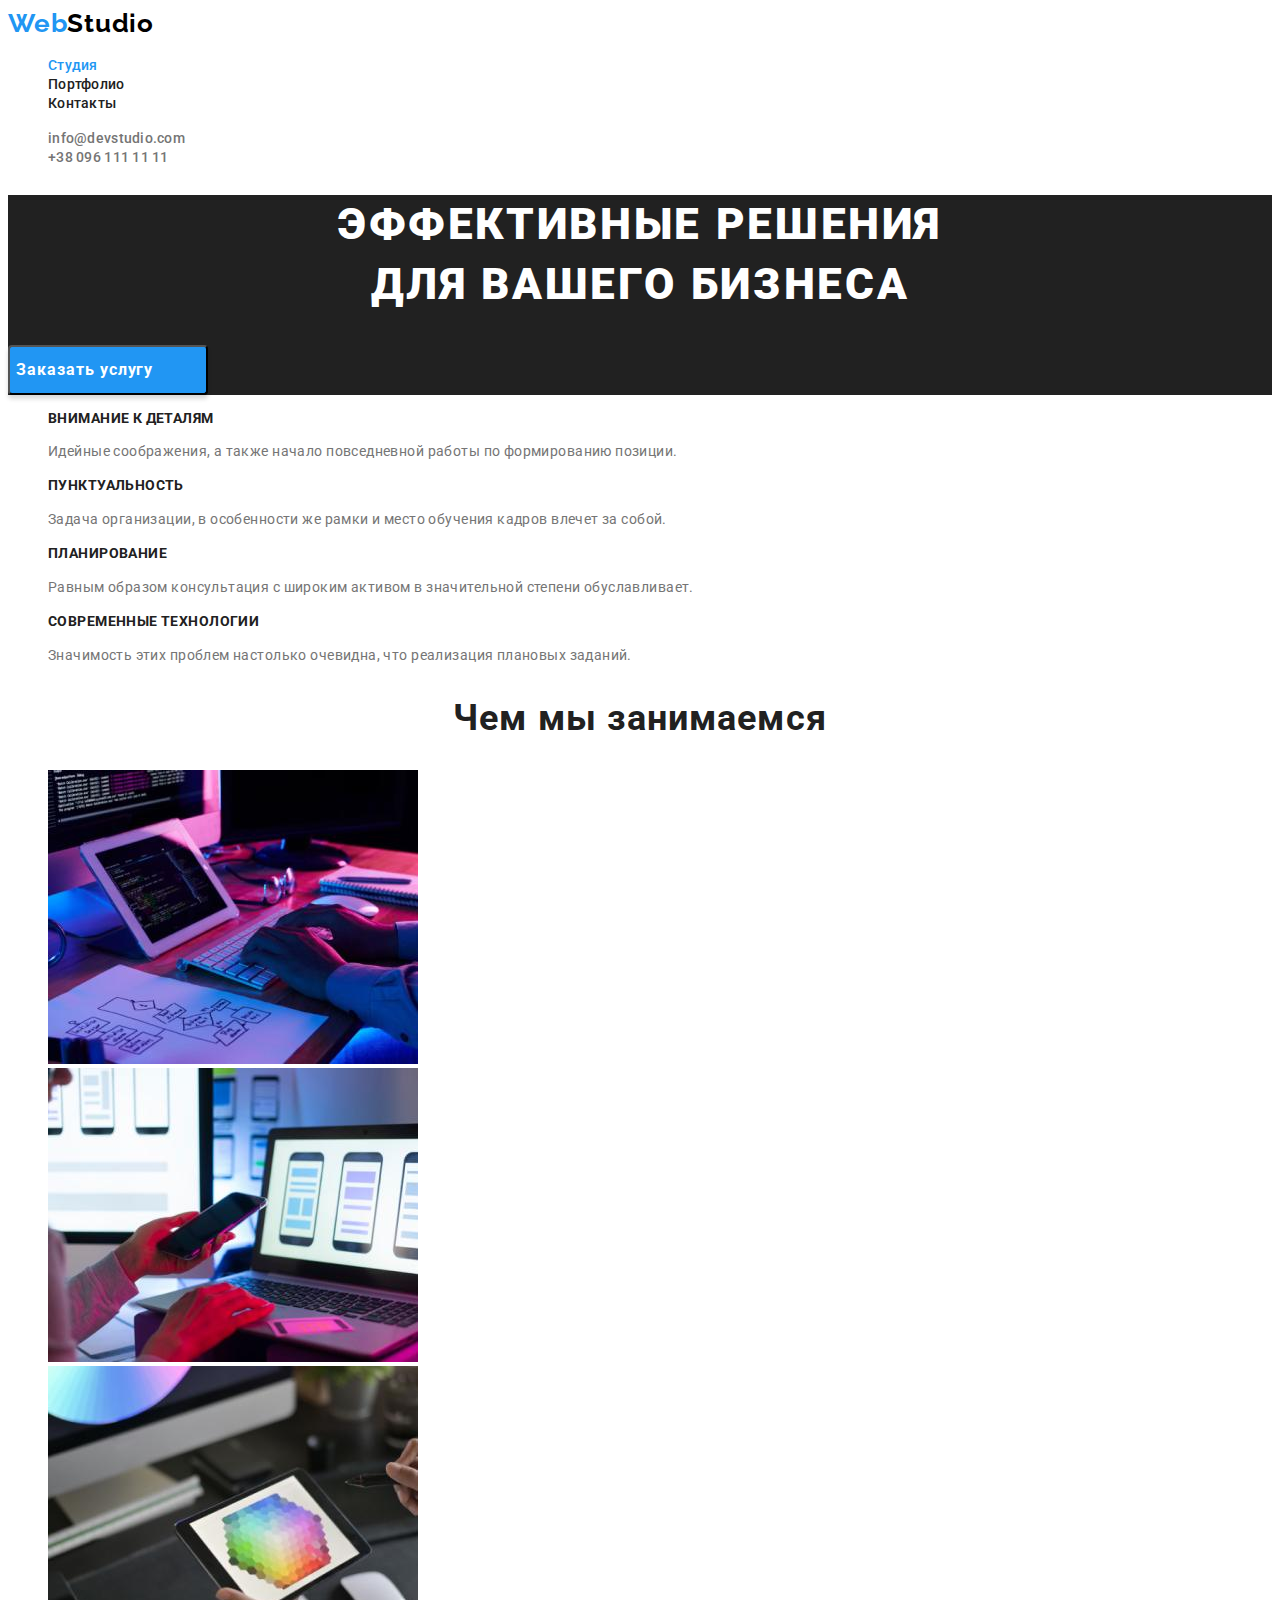
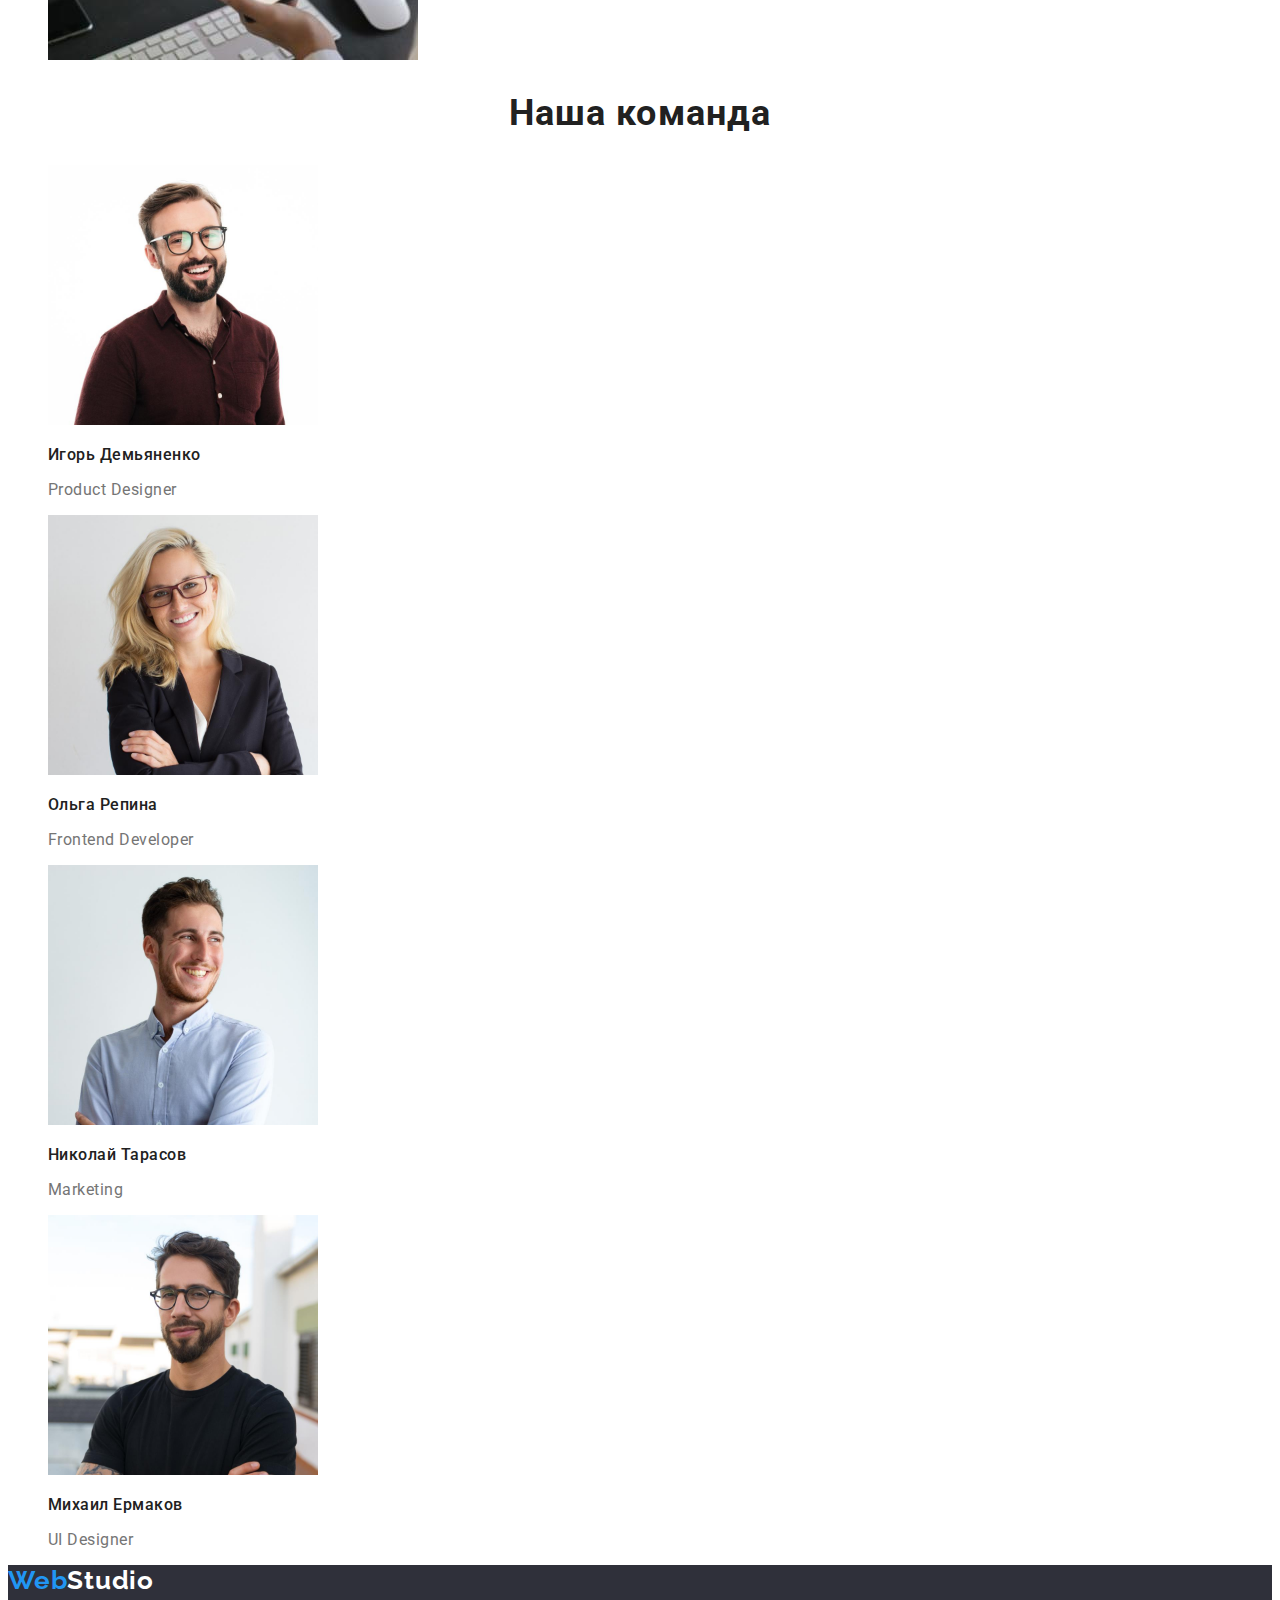
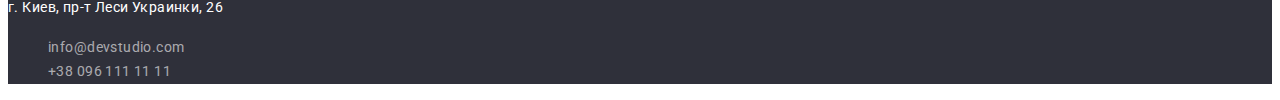
==== commit ca7d26c5: "Update index.html" ====
--- a/index.html
+++ b/index.html
@@ -9,7 +9,7 @@
     <link rel="preconnect" href="https://fonts.gstatic.com" crossorigin>
     <link href="https://fonts.googleapis.com/css2?family=Raleway:wght@700&family=Roboto:wght@500;700;900&display=swap"
         rel="stylesheet">
-    <link rel="stylesheet" href="/css/styles.css">
+    <link rel="stylesheet" href="../css/styles.css">
     <title>WebStudio</title>
 </head>
 
@@ -122,4 +122,4 @@
         </ul>
     </footer>
 </body>
-</html>+</html>
--- a/css/styles.css
+++ b/css/styles.css
@@ -4,6 +4,8 @@
   --secondary-title-color: #212121;
   --primary-text-color: #757575;
   --accent-color: #2196f3;
+  --hero-backgrond: #2f303a;
+  --footer-background: #2f303a;
 }
 
 body {
@@ -55,89 +57,6 @@
   line-height: 1.19;
   letter-spacing: 0.03em;
   color: #ffffff;
-}
-/* ----------------------------------------header--------------------------------------- */
-.menu-link {
-  font-weight: 500;
-  font-size: 14px;
-  line-height: 1.14;
-  letter-spacing: 0.02em;
-  color: var(--header-color);
-}
-
-.menu-link:hover,
-.menu-link:focus {
-  color: var(--accent-color);
-}
-
-.header-tel {
-  font-weight: 500;
-  font-size: 14px;
-  line-height: 1.14;
-  letter-spacing: 0.02em;
-  color: var(--primary-text-color);
-}
-
-.header-tel:hover,
-.header-tel:focus {
-  color: var(--accent-color);
-}
-
-.header-mail {
-  font-weight: 500;
-  font-size: 14px;
-  line-height: 1.14;
-  letter-spacing: 0.02em;
-  color: var(--primary-text-color);
-}
-
-.header-mail:hover,
-.header-mail:focus {
-  color: var(--accent-color);
-}
-
-.current {
-  color: var(--accent-color);
-}
-
-/* -------------------------------------------main---------------------------- */
-.section {
-  background-color: #212121;
-}
-.hero-title {
-  font-weight: 900;
-  font-size: 44px;
-  line-height: 1.36;
-  text-align: center;
-  letter-spacing: 0.06em;
-  text-transform: uppercase;
-  color: var(--primary-title-color);
-}
-
-.btn {
-  font-weight: 700;
-  font-size: 16px;
-  line-height: 1.87;
-  display: flex;
-  align-items: center;
-  text-align: center;
-  letter-spacing: 0.06em;
-  color: #ffffff;
-  width: 200px;
-  height: 50px;
-  left: 682px;
-  top: 454px;
-  background: #2196f3;
-  box-shadow: 0px 4px 4px rgba(0, 0, 0, 0.15);
-  border-radius: 4px;
-}
-
-.btn:hover,
-.btn:focus {
-  color: #ffffff;
-  background: #188ce8;
-  box-shadow: 0px 4px 4px rgba(0, 0, 0, 0.15);
-  border-radius: 4px;
 }
 
 .visually-hidden {
@@ -153,8 +72,92 @@
   margin: -1px;
 }
 
+/* ----------------------------------------header--------------------------------------- */
+.menu-link {
+  font-weight: 500;
+  font-size: 14px;
+  line-height: 1.14;
+  letter-spacing: 0.02em;
+  color: var(--header-color);
+}
+
+.menu-link:hover,
+.menu-link:focus {
+  color: var(--accent-color);
+}
+
+.header-tel {
+  font-weight: 500;
+  font-size: 14px;
+  line-height: 1.14;
+  letter-spacing: 0.02em;
+  color: var(--primary-text-color);
+}
+
+.header-tel:hover,
+.header-tel:focus {
+  color: var(--accent-color);
+}
+
+.header-mail {
+  font-weight: 500;
+  font-size: 14px;
+  line-height: 1.14;
+  letter-spacing: 0.02em;
+  color: var(--primary-text-color);
+}
+
+.header-mail:hover,
+.header-mail:focus {
+  color: var(--accent-color);
+}
+
+.current {
+  color: var(--accent-color);
+}
+
+/* -------------------------------------------studio main---------------------------- */
+.section {
+  background-color: #212121;
+}
+.hero-title {
+  font-weight: 900;
+  font-size: 44px;
+  line-height: 1.36;
+  text-align: center;
+  letter-spacing: 0.06em;
+  text-transform: uppercase;
+  color: var(--primary-title-color);
+}
+
+.btn {
+  font-family: inherit;
+  font-weight: 700;
+  font-size: 16px;
+  line-height: 1.87;
+  display: flex;
+  align-items: center;
+  text-align: center;
+  letter-spacing: 0.06em;
+  color: #ffffff;
+  width: 200px;
+  height: 50px;
+  left: 682px;
+  top: 454px;
+  background: #2196f3;
+  box-shadow: 0px 4px 4px rgba(0, 0, 0, 0.15);
+  border-radius: 4px;
+}
+
+.btn:hover,
+.btn:focus {
+  color: #ffffff;
+  background: #188ce8;
+  box-shadow: 0px 4px 4px rgba(0, 0, 0, 0.15);
+  border-radius: 4px;
+}
+
 .reasons-item-title {
-  font-weight: 700;
   font-size: 14px;
   line-height: 1.14;
   letter-spacing: 0.03em;
@@ -170,7 +173,6 @@
 }
 
 .about-title {
-  font-weight: 700;
   font-size: 36px;
   line-height: 1.16;
   text-align: center;
@@ -179,7 +181,6 @@
 }
 
 .workers-title {
-  font-weight: 700;
   font-size: 36px;
   line-height: 1.16;
   text-align: center;
@@ -196,17 +197,48 @@
 }
 
 .workers-item-text {
-  font-weight: normal;
-  font-size: 16px;
-  line-height: 1.19;
-  letter-spacing: 0.03em;
-  color: var(--primary-text-color);
-}
-
+  font-size: 16px;
+  line-height: 1.19;
+  letter-spacing: 0.03em;
+  color: var(--primary-text-color);
+}
+
+/* ----------------------------------portfolio main----------------------- */
+.filters-btn {
+  font-family: inherit;
+  font-weight: 500;
+  font-size: 16px;
+  line-height: 1.62;
+  text-align: center;
+  letter-spacing: 0.03em;
+  color: var(--secondary-title-color);
+}
+
+.filters-btn:hover,
+.filters-btn:focus {
+  background-color: var(--accent-color);
+}
+
+.pointer {
+  cursor: pointer;
+}
+.work-examples-title {
+  font-size: 18px;
+  line-height: 2;
+  letter-spacing: 0.06em;
+  color: var(--secondary-title-color);
+}
+
+.work-examples-text {
+  font-size: 16px;
+  line-height: 1.87;
+  letter-spacing: 0.03em;
+  color: var(--primary-text-color);
+}
 /* -----------------------------footer------------------------ */
 
 .footer {
-  background-color: #2f303a;
+  background-color: var(--hero-backgrond);
 }
 
 .footer-mail {
